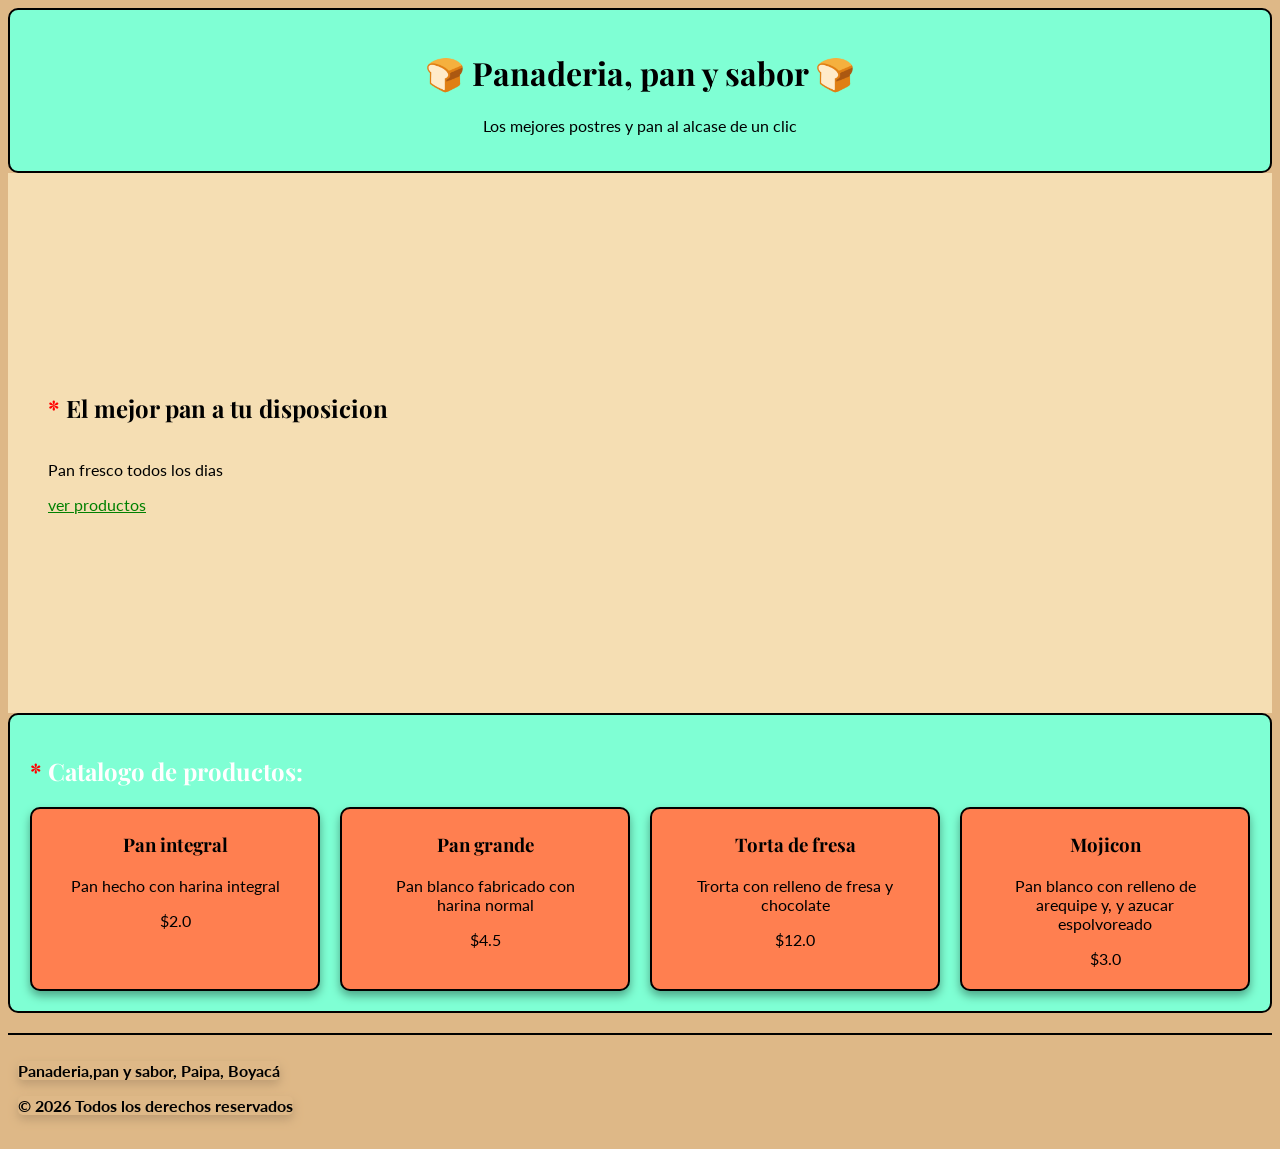
==== index.html @ a084188b "Rename panaderia.html to index.html" ====
<!DOCTYPE html>
<html lang="es">
<head>
    <meta name="viewport" content="width=device-width, initial-scale=1.0">
    <meta charset="UTF-8">
    <title>Panaderia</title>
    <link rel="stylesheet" href="panaderia.css">
    <link rel="preconnect" href="https://fonts.googleapis.com">
    <link href="https://fonts.googleapis.com/css2?family=Playfair+Display:wght@700&family=Lato:wght@400;700&display=swap" rel="stylesheet">
</head>
<body>
    <header>
        <h1> Panaderia, pan y sabor</h1>
        <p>Los mejores postres y  pan al alcase de un clic</p>
    </header>
    
    <section class="hero">
        <h2>El mejor pan a tu disposicion</h2>
        <p>Pan fresco todos los dias </p>
        <a href="#productos">ver productos</a>
    </section>

    <section class="productos" id="productos">
        <h2>Catalogo de productos:</h2>
        <div class="contenedor_producto">
            <div class="tarjeta">
                <h3>Pan integral</h3>
                <p>Pan hecho con harina integral</p>
                <p class="precio">$2.0</p>
            </div>
            <div class="tarjeta">
                <h3>Pan grande</h3>
                <p>Pan blanco fabricado con harina normal</p>
                <p class="precio">$4.5</p>
            </div>
            <div class="tarjeta">
                <h3>Torta de fresa</h3>
                <p>Trorta con relleno de fresa y chocolate</p>
                <p class="precio">$12.0</p>
            </div>
            <div class="tarjeta">
                <h3>Mojicon</h3>
                <p>Pan blanco con relleno de arequipe y, y azucar espolvoreado</p>
                <p class="precio">$3.0</p>
            </div>
        </div>
    </section>

    <footer>
        <p> <strong> Panaderia,pan y sabor, Paipa, Boyacá</strong></p>
        <p> <strong>© 2026 Todos los derechos reservados </strong></p>
    </footer>

    
</body>
</html>
---- panaderia.css ----
:root{
    --color-primario: aquamarine;
    --color-tarjeta: coral;
    --color-hover: crimson;
    --color-fondo: burlywood;
    --color-bordes: black;
    --color-hero: wheat;
    --fuente-titulo: 'Playfair Display', serif;
    --fuente-normal: 'Lato', sans-serif;

}
body{
    background-color: var(--color-fondo);
    font-family: var(--fuente-normal);
}

h1,h2,h3{
    font-family: var(--fuente-titulo);
}
 header{
    background-color:var(--color-primario);
    text-align: center;
    padding: 20px;
    border: 2px solid var(--color-bordes);
    border-radius: 10px;
 }
 header h1::before{
    content:"🍞"
 }
 header h1::after{
    content:" 🍞"
 }

.hero{
    height: 60vh;
    display: flex;
    flex-direction: column;
    justify-content: center;     /* centra vertical */
    align-items: flex-start;
    background-color: var(--color-hero);
    padding-left: 40px;
}
a{
    color:green;
}
h2::before{
    content:"* ";
    color: red;
}
.productos{
    padding: 20px;
    border: 2px solid var(--color-bordes);
    border-radius: 10px;
    background-color:var(--color-primario);
}
.productos h2{
    color:white;
}
.contenedor_producto{
    display: flex;
    flex-direction: row;
    gap: 20px;
    justify-content: space-between;
}
.tarjeta{
    background-color:var(--color-tarjeta);
    text-align: center;
    padding: 5px 30px;
    border: 2px solid var(--color-bordes);
    border-radius: 10px;
    width: 30%;
    position: relative;
    transition: all 0.3s ease;
    box-shadow: 0px 5px 10px rgb(78, 167, 136);
}
.tarjeta:hover{
    background-color:var(--color-hover);
    top: -5px;
    box-shadow: 0px 10px 20px rgb(78, 167, 136);
}

footer{
    margin-top: 20px;
    border-top: 2px solid var(--color-bordes);
    padding: 10px; 
    
}
footer p{
    color: black;
    display: block;
    width:fit-content;
    box-shadow: 0px 5px 10px rgb(192, 159, 117);
    border-radius:5px;
}
footer p:hover{
    color:red;
}

@media (max-width: 600px){
    .contenedor_producto{
        flex-direction: column;
        align-items: center;
    }
    .tarjeta{
        width: 80%;
    }
    .hero{
        height: 60vh;
    }
}
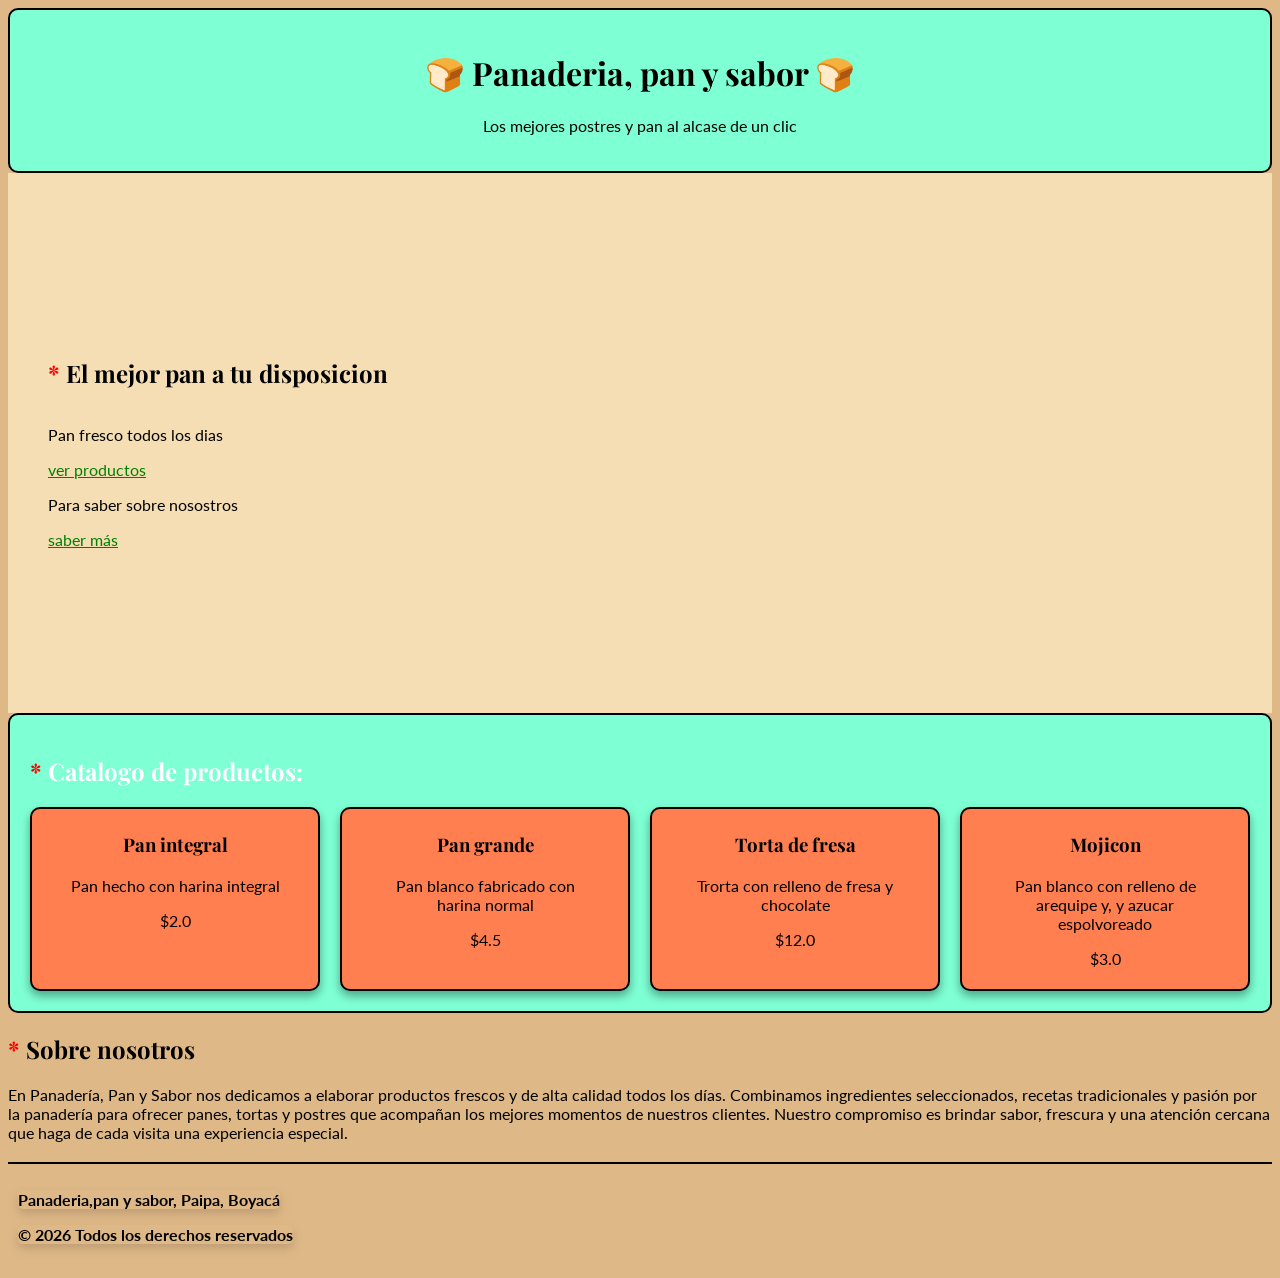
==== commit 81174bf0: "Update index.html" ====
--- a/index.html
+++ b/index.html
@@ -18,6 +18,8 @@
         <h2>El mejor pan a tu disposicion</h2>
         <p>Pan fresco todos los dias </p>
         <a href="#productos">ver productos</a>
+        <p>Para saber sobre nosostros</p>
+        <a href="#nosotros">saber más</a>
     </section>
 
     <section class="productos" id="productos">
@@ -46,6 +48,11 @@
         </div>
     </section>
 
+    <section class="nosotros" id="nosotros">
+        <h2>Sobre nosotros</h2>
+        <p>En Panadería, Pan y Sabor nos dedicamos a elaborar productos frescos y de alta calidad todos los días. Combinamos ingredientes seleccionados, recetas tradicionales y pasión por la panadería para ofrecer panes, tortas y postres que acompañan los mejores momentos de nuestros clientes. Nuestro compromiso es brindar sabor, frescura y una atención cercana que haga de cada visita una experiencia especial.</p>
+    </section>
+
     <footer>
         <p> <strong> Panaderia,pan y sabor, Paipa, Boyacá</strong></p>
         <p> <strong>© 2026 Todos los derechos reservados </strong></p>
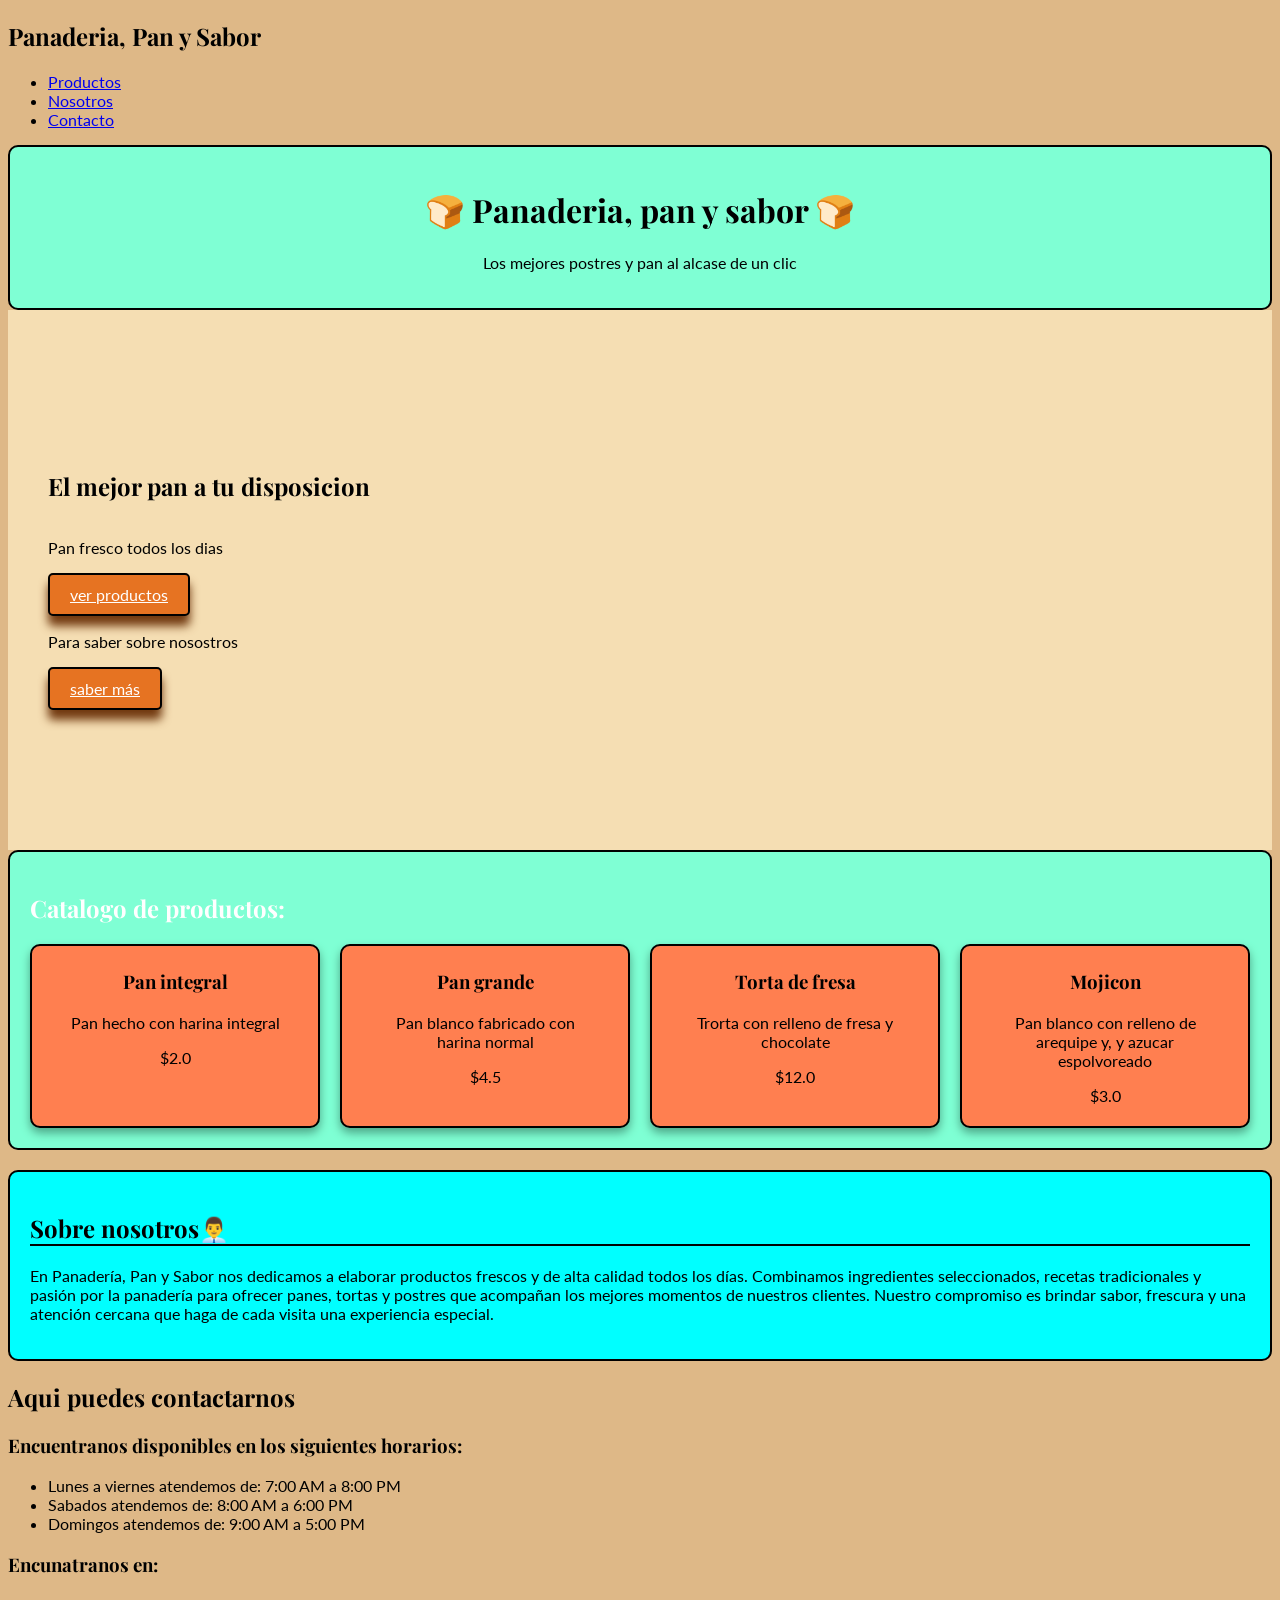
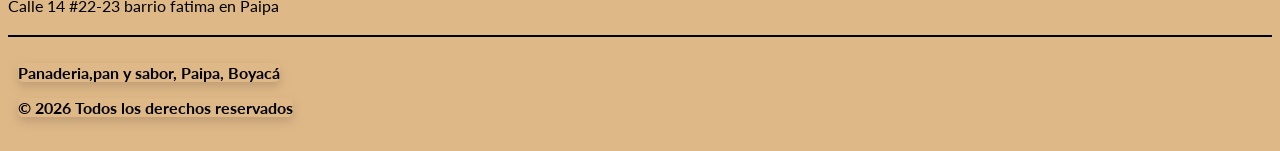
==== commit 1516447f: "Add navigation and contact sections to index.html Added a navigation section and a contact section w" ====
--- a/index.html
+++ b/index.html
@@ -9,6 +9,14 @@
     <link href="https://fonts.googleapis.com/css2?family=Playfair+Display:wght@700&family=Lato:wght@400;700&display=swap" rel="stylesheet">
 </head>
 <body>
+    <nav>
+        <h2>Panaderia, Pan y Sabor</h2>
+        <ul>
+            <li><a href="#productos">Productos</a></li>
+            <li><a href="#nosotros">Nosotros</a></li>
+            <li><a href="#contacto">Contacto</a></li>
+        </ul>
+    </nav>
     <header>
         <h1> Panaderia, pan y sabor</h1>
         <p>Los mejores postres y  pan al alcase de un clic</p>
@@ -25,7 +33,7 @@
     <section class="productos" id="productos">
         <h2>Catalogo de productos:</h2>
         <div class="contenedor_producto">
-            <div class="tarjeta">
+            <div class="tarjeta tarjeta-destacada">
                 <h3>Pan integral</h3>
                 <p>Pan hecho con harina integral</p>
                 <p class="precio">$2.0</p>
@@ -53,6 +61,26 @@
         <p>En Panadería, Pan y Sabor nos dedicamos a elaborar productos frescos y de alta calidad todos los días. Combinamos ingredientes seleccionados, recetas tradicionales y pasión por la panadería para ofrecer panes, tortas y postres que acompañan los mejores momentos de nuestros clientes. Nuestro compromiso es brindar sabor, frescura y una atención cercana que haga de cada visita una experiencia especial.</p>
     </section>
 
+    
+
+    <section id="contacto">
+        <h2> Aqui puedes contactarnos</h2>
+        <div class="contenedor_contacto">
+            <div class="contacto horarios">
+                <h3> Encuentranos disponibles en los siguientes horarios:</h3>
+                <ul>
+                    <li>Lunes a viernes atendemos de: 7:00 AM a 8:00 PM</li>
+                    <li>Sabados atendemos de: 8:00 AM a 6:00 PM</li>
+                    <li>Domingos atendemos de: 9:00 AM a 5:00 PM</li>
+                </ul>
+            </div>
+            <div class="contacto ubicacion">
+                <h3>Encunatranos en:</h3>
+                <p>Calle 14 #22-23 barrio fatima en Paipa</p>
+            </div>
+        </div>
+    </section>
+
     <footer>
         <p> <strong> Panaderia,pan y sabor, Paipa, Boyacá</strong></p>
         <p> <strong>© 2026 Todos los derechos reservados </strong></p>
--- a/panaderia.css
+++ b/panaderia.css
@@ -5,8 +5,10 @@
     --color-fondo: burlywood;
     --color-bordes: black;
     --color-hero: wheat;
+    --color-boton: rgb(230, 115, 34);
     --fuente-titulo: 'Playfair Display', serif;
     --fuente-normal: 'Lato', sans-serif;
+
 
 }
 body{
@@ -40,12 +42,20 @@
     background-color: var(--color-hero);
     padding-left: 40px;
 }
-a{
-    color:green;
+.hero a{
+    background-color:var(--color-boton);
+    color: white;
+    padding:10px 20px;
+    border:2px solid var(--color-bordes);
+    border-radius: 5px; 
+    position: relative;
+    box-shadow: 0px 10px 10px rgb(114, 58, 17);
+    transition: all 0.5s ease;
 }
-h2::before{
-    content:"* ";
-    color: red;
+.hero a:hover{
+    background-color:rgb(161, 81, 23);
+    top: 5px;
+    box-shadow: 2px 5px 25px rgb(114, 58, 17);
 }
 .productos{
     padding: 20px;
@@ -78,6 +88,21 @@
     top: -5px;
     box-shadow: 0px 10px 20px rgb(78, 167, 136);
 }
+.nosotros{
+    background-color:aqua;
+    color: black;
+    padding: 20px;
+    border: 2px solid var(--color-bordes);
+    border-radius: 10px;
+    margin-top: 20px;
+}
+.nosotros h2{
+    border-bottom: 2px solid var(--color-bordes);
+ }
+ .nosotros h2::after{
+    content:"👨‍💼 ";
+ }
+
 
 footer{
     margin-top: 20px;
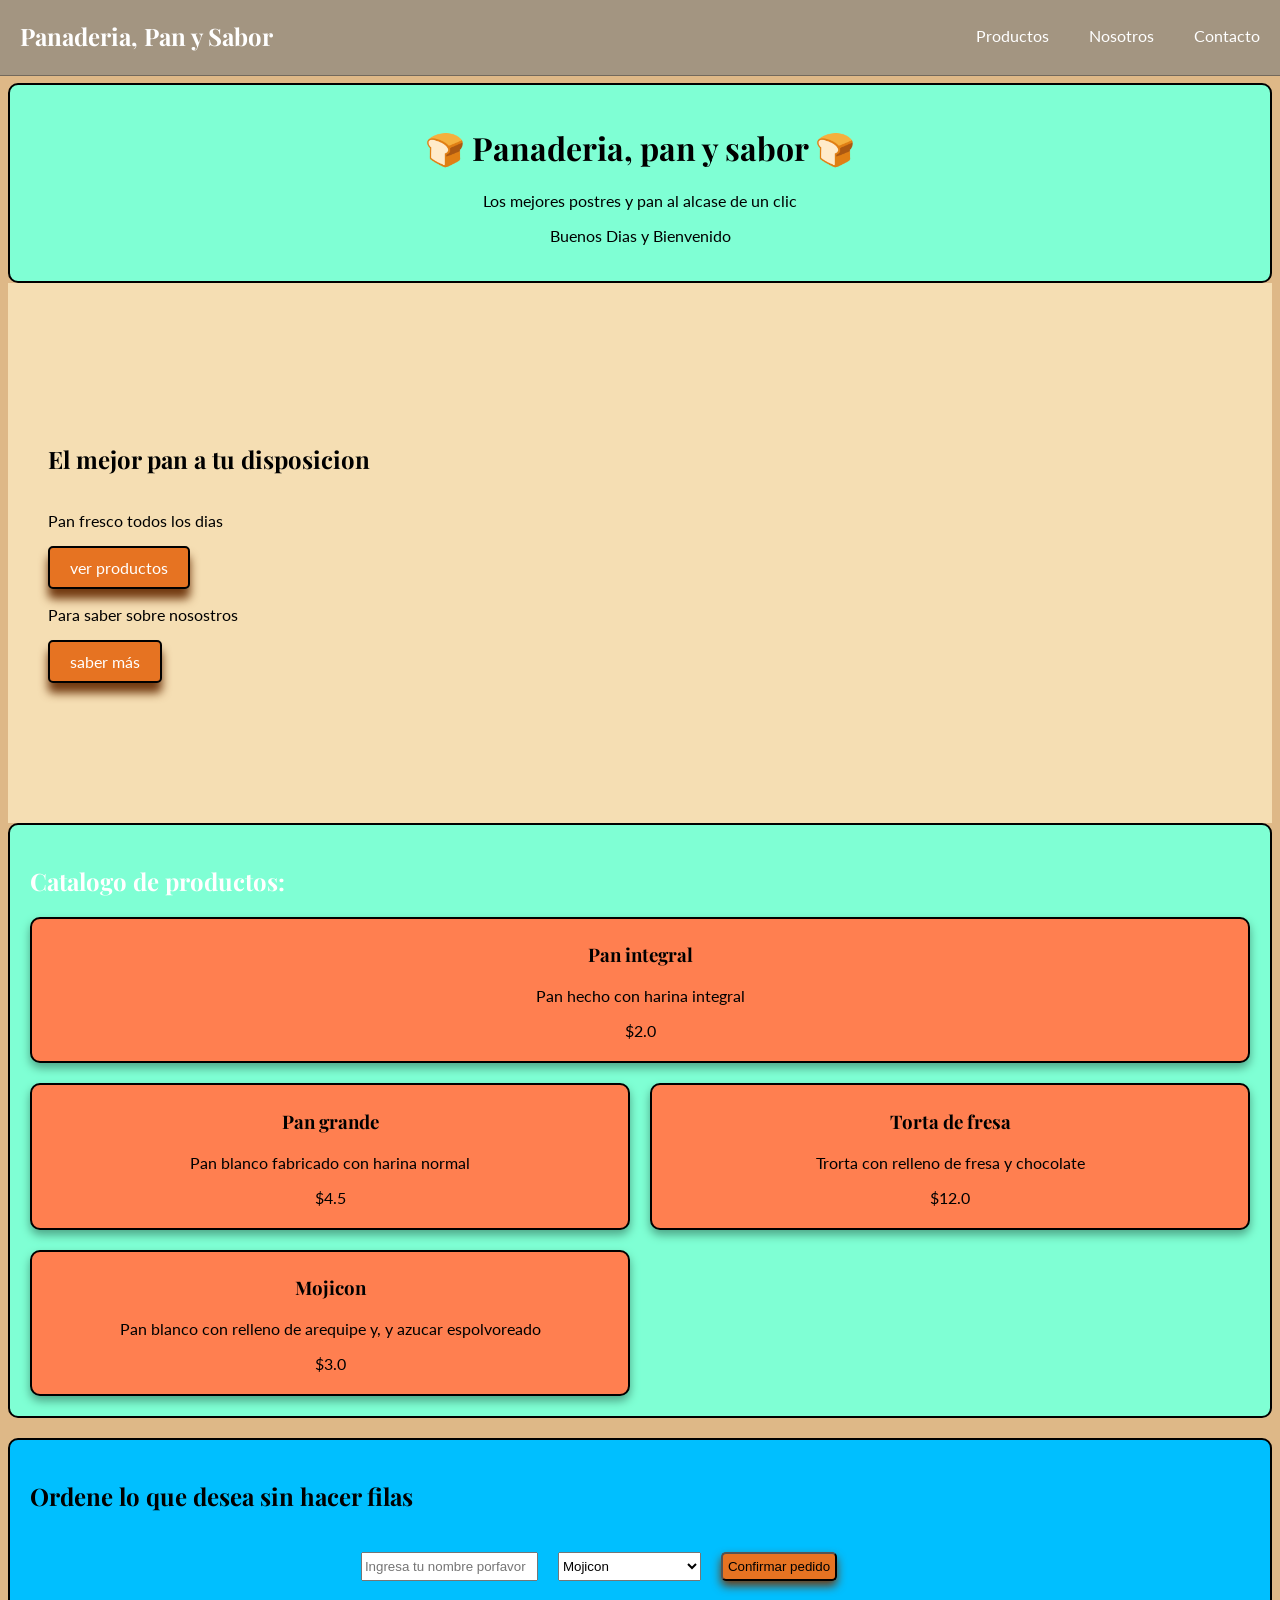
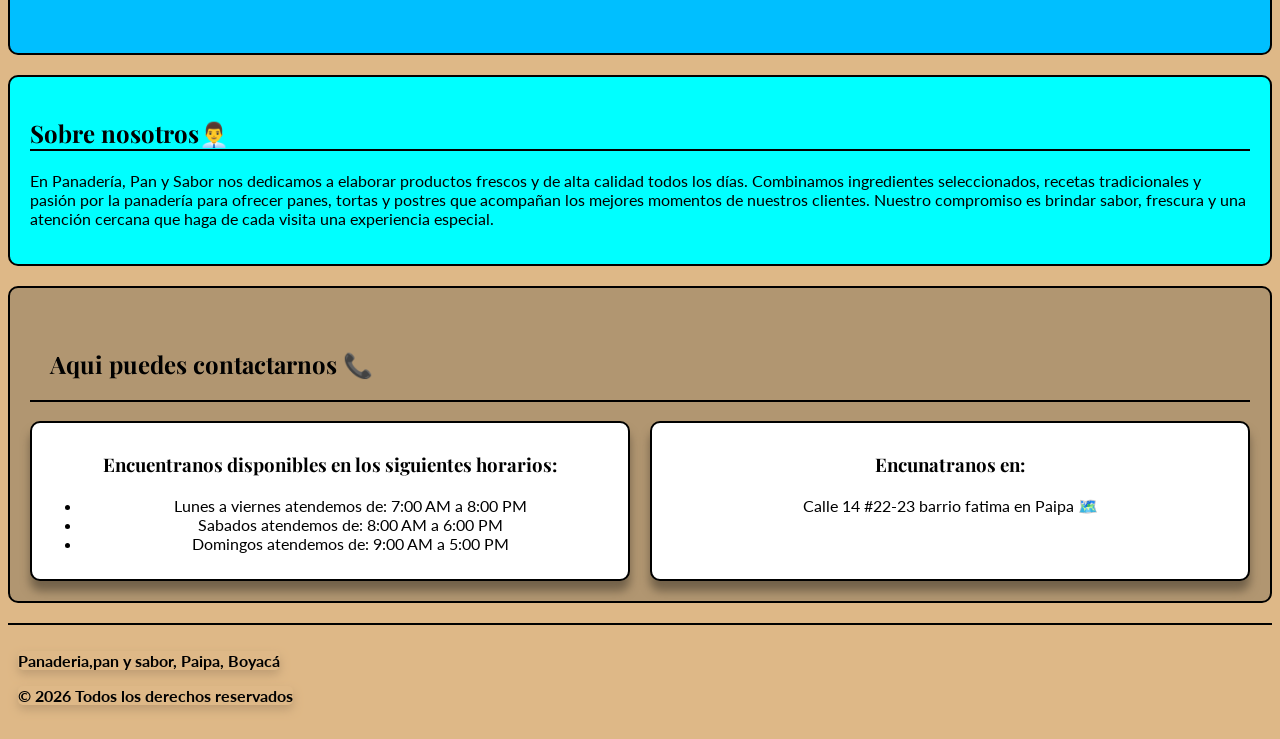
==== commit 83dce8a8: "Update index.html" ====
--- a/index.html
+++ b/index.html
@@ -11,7 +11,10 @@
 <body>
     <nav>
         <h2>Panaderia, Pan y Sabor</h2>
-        <ul>
+        <button id="btn-menu" class="hamburguesa">
+            ☰
+        </button>
+        <ul id="menu" class="menu">
             <li><a href="#productos">Productos</a></li>
             <li><a href="#nosotros">Nosotros</a></li>
             <li><a href="#contacto">Contacto</a></li>
@@ -20,6 +23,8 @@
     <header>
         <h1> Panaderia, pan y sabor</h1>
         <p>Los mejores postres y  pan al alcase de un clic</p>
+        <p id="saludo"></p>
+
     </header>
     
     <section class="hero">
@@ -56,6 +61,25 @@
         </div>
     </section>
 
+    <section class="pedido_rapido" id="pedido">
+        <h2>Ordene lo que desea sin hacer filas</h2>
+        <div class="entrada">
+            <input type="text" id="nombre" placeholder="Ingresa tu nombre porfavor">
+            <select id="menu-pedido" class="menu-pedido">
+                <option>Mojicon</option>
+                <option>Mogolla</option>
+                <option>Pan franaces</option>
+                <option>Mogolla chicharrona</option>
+                <option>Pan blandito</option>
+                <option>Pan con queso</option>
+            </select>
+            <button id="btn-pedido" class="btn-pedido">
+                Confirmar pedido
+            </button>
+        </div>
+        <p id="respuesta" class="repsuesta"></p>
+    </section>
+
     <section class="nosotros" id="nosotros">
         <h2>Sobre nosotros</h2>
         <p>En Panadería, Pan y Sabor nos dedicamos a elaborar productos frescos y de alta calidad todos los días. Combinamos ingredientes seleccionados, recetas tradicionales y pasión por la panadería para ofrecer panes, tortas y postres que acompañan los mejores momentos de nuestros clientes. Nuestro compromiso es brindar sabor, frescura y una atención cercana que haga de cada visita una experiencia especial.</p>
@@ -86,6 +110,6 @@
         <p> <strong>© 2026 Todos los derechos reservados </strong></p>
     </footer>
 
-    
+    <script src="script.js"></script>
 </body>
 </html>
--- a/panaderia.css
+++ b/panaderia.css
@@ -6,32 +6,77 @@
     --color-bordes: black;
     --color-hero: wheat;
     --color-boton: rgb(230, 115, 34);
-    --fuente-titulo: 'Playfair Display', serif;
+    --fuente-titulo: 'Playfair Display', serif; 
     --fuente-normal: 'Lato', sans-serif;
+    --color-contanco: rgb(177, 150, 113);
+    --color-nav:rgb(163, 149, 129);
+    --color-pedido: rgb(0, 191, 255);
 
 
 }
 body{
-    background-color: var(--color-fondo);
+    background-color:var(--color-fondo);
     font-family: var(--fuente-normal);
+    padding-top: 75px;
+    
 }
 
 h1,h2,h3{
     font-family: var(--fuente-titulo);
 }
- header{
+nav{
+    background-color: var(--color-nav);
+    border-bottom: 1px solid  rgb(115, 105, 92);
+    display: flex;
+    justify-content: space-between;
+    position: fixed;
+    width: 100%;
+    top:0;
+    left:0;
+    z-index: 1000;
+    height: 75px;
+}
+nav ul{
+    list-style: none;
+    display: flex;
+    gap: 20px;
+    padding: 10px;
+    
+}
+nav ul li a{
+    color: white;
+    text-decoration: none;
+    padding: 10px;
+    border-radius:10px;
+}
+nav ul li a:hover{
+    background-color:rgb(128, 116, 100) ;
+    color:rgb(178, 177, 177);
+}
+nav h2{
+    color: white;
+    padding-left: 20px;
+}
+#btn-menu{
+    display: none;
+    background-color: var(--color-nav);
+    margin: 0px 20px;
+    box-shadow: 10px 0px 10px  rgb(126, 115, 100);
+}
+
+header{
     background-color:var(--color-primario);
     text-align: center;
     padding: 20px;
     border: 2px solid var(--color-bordes);
     border-radius: 10px;
- }
- header h1::before{
+}
+header h1::before{
     content:"🍞"
- }
- header h1::after{
+}
+header h1::after{
     content:" 🍞"
- }
+}
 
 .hero{
     height: 60vh;
@@ -51,6 +96,7 @@
     position: relative;
     box-shadow: 0px 10px 10px rgb(114, 58, 17);
     transition: all 0.5s ease;
+    text-decoration: none;
 }
 .hero a:hover{
     background-color:rgb(161, 81, 23);
@@ -67,10 +113,10 @@
     color:white;
 }
 .contenedor_producto{
-    display: flex;
-    flex-direction: row;
-    gap: 20px;
-    justify-content: space-between;
+    display: grid;
+    grid-template-columns: repeat(2,1fr);
+    gap: 20px;
+    
 }
 .tarjeta{
     background-color:var(--color-tarjeta);
@@ -78,7 +124,8 @@
     padding: 5px 30px;
     border: 2px solid var(--color-bordes);
     border-radius: 10px;
-    width: 30%;
+    width: 100%;
+    box-sizing: border-box;
     position: relative;
     transition: all 0.3s ease;
     box-shadow: 0px 5px 10px rgb(78, 167, 136);
@@ -88,6 +135,36 @@
     top: -5px;
     box-shadow: 0px 10px 20px rgb(78, 167, 136);
 }
+.tarjeta-destacada{
+    grid-column:1/3;
+}
+
+.pedido_rapido{
+    background-color: var(--color-pedido);
+    display: flex;
+    flex-direction: column;
+    padding: 20px;
+    border: 2px solid var(--color-bordes);
+    border-radius: 10px;
+    margin-top: 20px;
+    gap: 20px;
+   
+}
+.entrada{
+    display: flex;
+    padding: 0px 20px;
+    width: 90%;
+    gap: 20px;
+    justify-content: center;
+}
+
+.btn-pedido{
+    padding: 5px;
+    background-color: var(--color-boton);
+    border-radius: 5px;
+    box-shadow: 0px 5px 10px rgb(112, 56, 16);
+}
+
 .nosotros{
     background-color:aqua;
     color: black;
@@ -101,8 +178,40 @@
  }
  .nosotros h2::after{
     content:"👨‍💼 ";
- }
-
+}
+
+#contacto{
+    background-color: var(--color-contanco);
+    border: 2px solid var(--color-bordes);
+    margin-top: 20px;
+    border-radius: 10px;
+    padding: 20px;
+}
+#contacto h2{
+    padding: 20px;
+    border-bottom: 2px solid var(--color-bordes);
+}
+#contacto h2::after{
+    content:" 📞";
+}
+
+.contenedor_contacto{
+    display:grid;
+    grid-template-columns: repeat(2, 1fr);
+    gap: 20px;
+}
+.contacto{
+    background-color: white;
+    text-align:center;
+    padding: 10px;
+    border: 2px solid var(--color-bordes);
+    border-radius: 10px;
+    box-shadow: 0px 10px 10px rgb(115, 98, 74);
+}
+
+.ubicacion p::after{
+    content:" 🗺️";
+}
 
 footer{
     margin-top: 20px;
@@ -121,15 +230,70 @@
     color:red;
 }
 
+
 @media (max-width: 600px){
+
+    nav{
+        flex-direction: column;
+        height: 120px;
+        justify-content: unset;
+        gap: 10px;
+        
+    }
+    nav h2{
+        margin-bottom: 0px;
+    }
+    .menu{
+        display:none;
+        margin-top: 0px;
+    }
+    #btn-menu{
+        display: flex;
+        margin-top: 0px;
+        width: 30px;
+    }
+    nav ul li{
+        display: flex;
+        
+    }
+    nav ul li a{
+        color: white;
+        background-color:rgb(161, 146, 126) ;
+        text-decoration: none;
+        padding: 10px; 
+        border-radius: 0px; 
+        width: 120px;
+    }
+
+    .menu-abierto{
+        display: flex;
+        flex-direction: column;
+        gap: 0%; 
+    }
+    body{
+        padding-top: 120px;
+    }
+    header{
+        text-align: center;
+    }
     .contenedor_producto{
-        flex-direction: column;
+        grid-template-columns: 1fr;
         align-items: center;
     }
+    .tarjeta-destacada{
+        grid-column:1/2;
+    }
+    
     .tarjeta{
         width: 80%;
     }
+    .entrada{
+        flex-direction: column;
+    }
     .hero{
         height: 60vh;
     }
-}+    .contenedor_contacto{
+        grid-template-columns:1fr;
+    }
+}
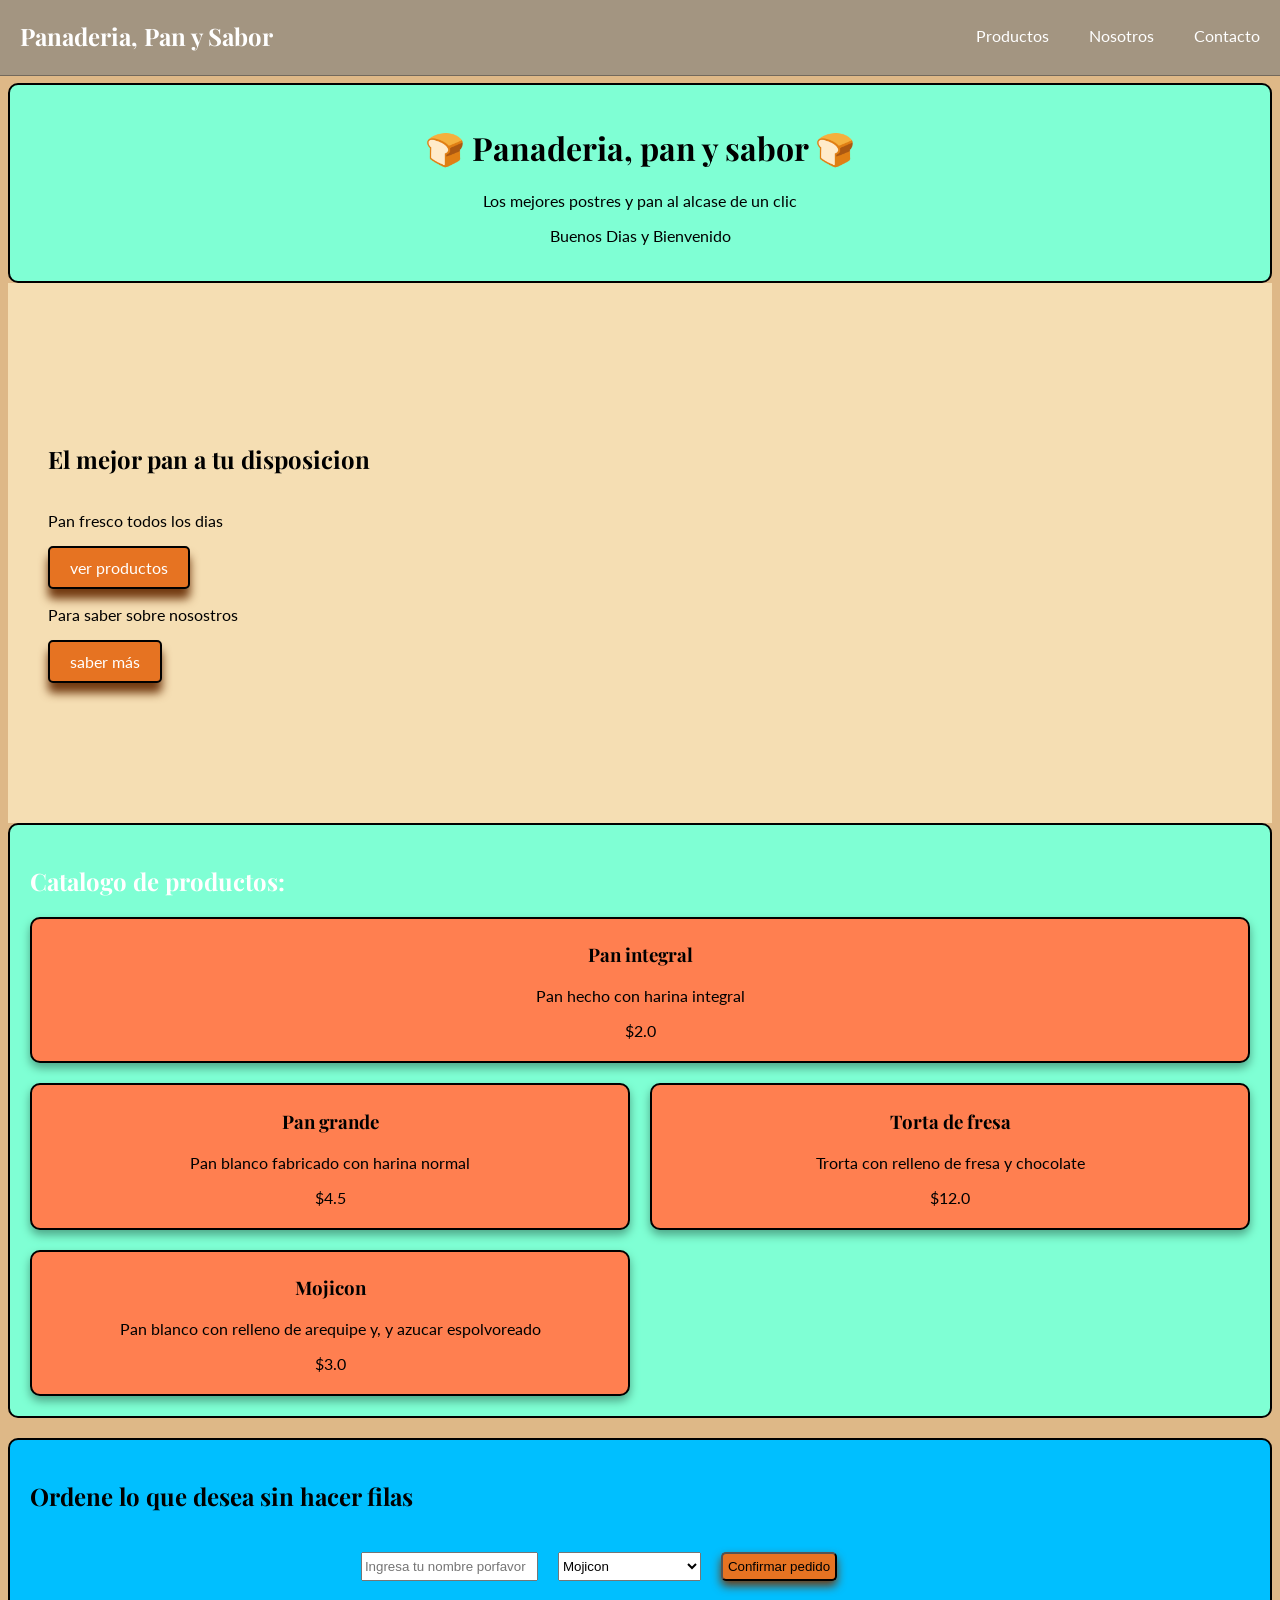
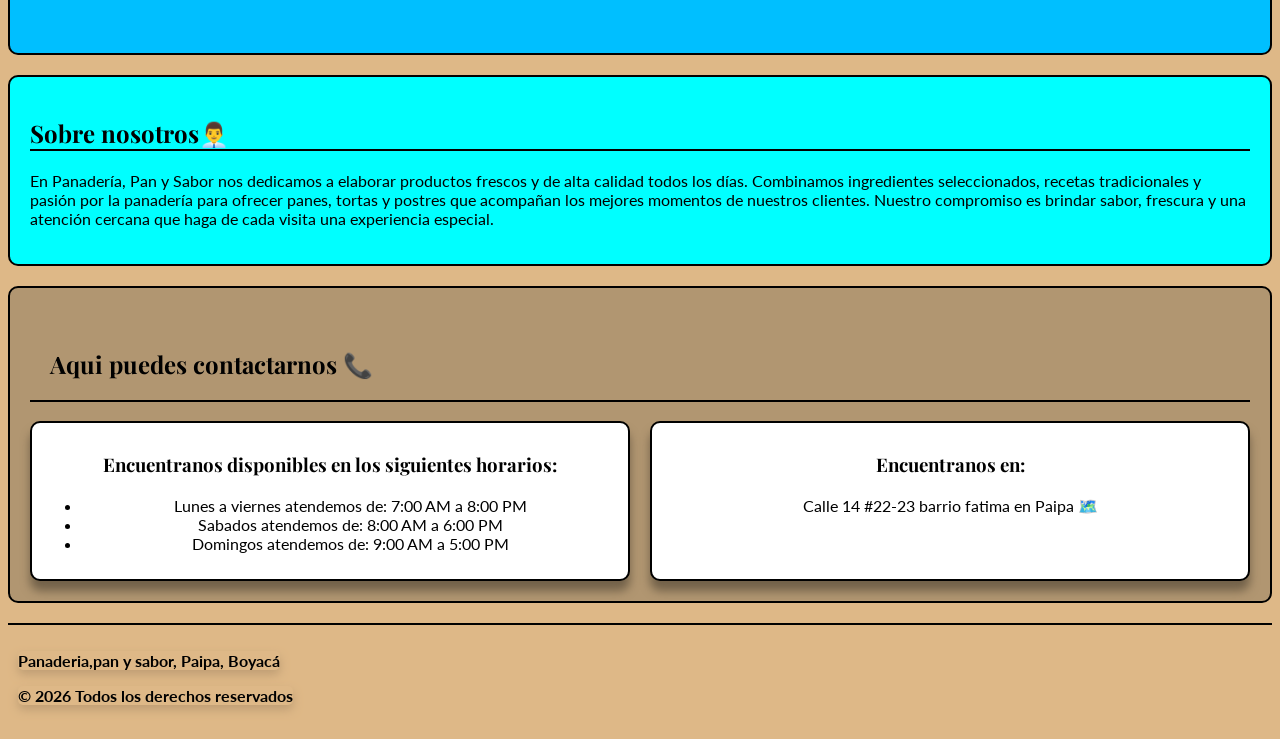
==== commit 28861699: "Update index.html" ====
--- a/index.html
+++ b/index.html
@@ -99,7 +99,7 @@
                 </ul>
             </div>
             <div class="contacto ubicacion">
-                <h3>Encunatranos en:</h3>
+                <h3>Encuentranos en:</h3>
                 <p>Calle 14 #22-23 barrio fatima en Paipa</p>
             </div>
         </div>
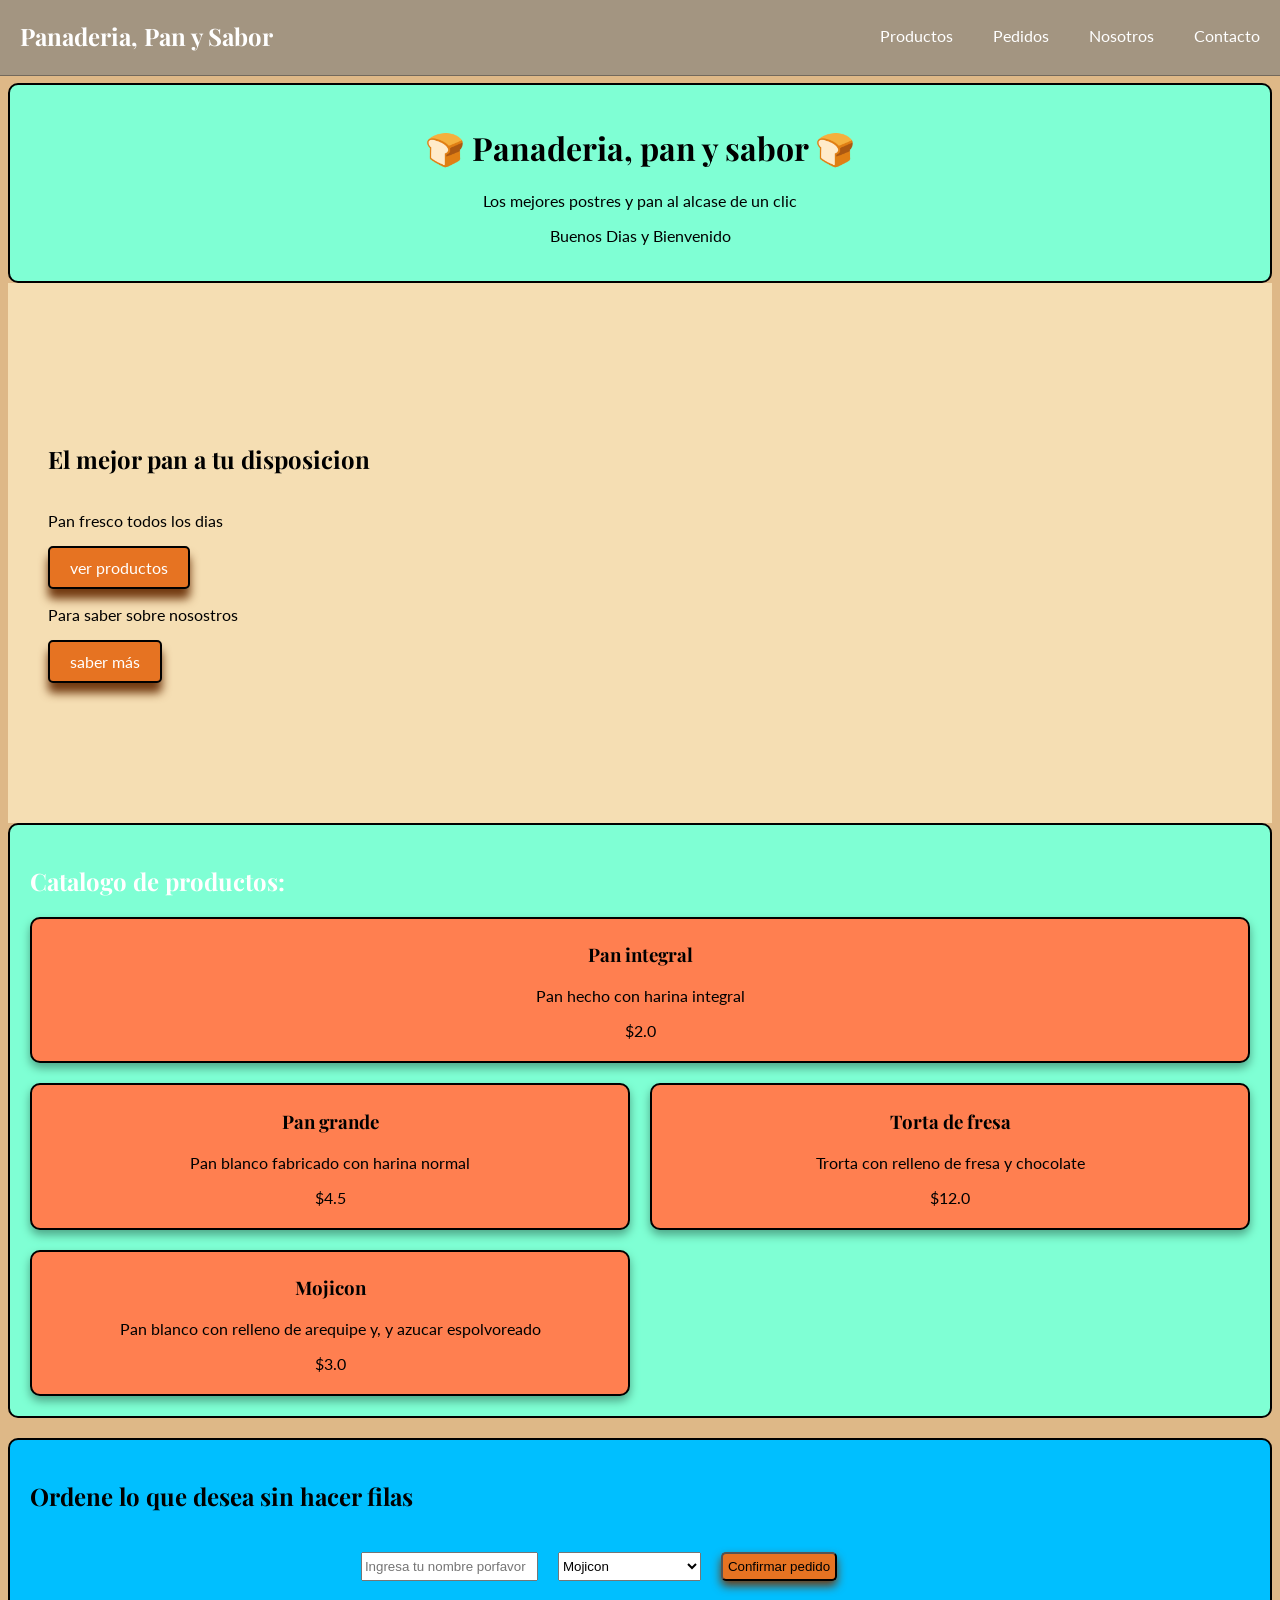
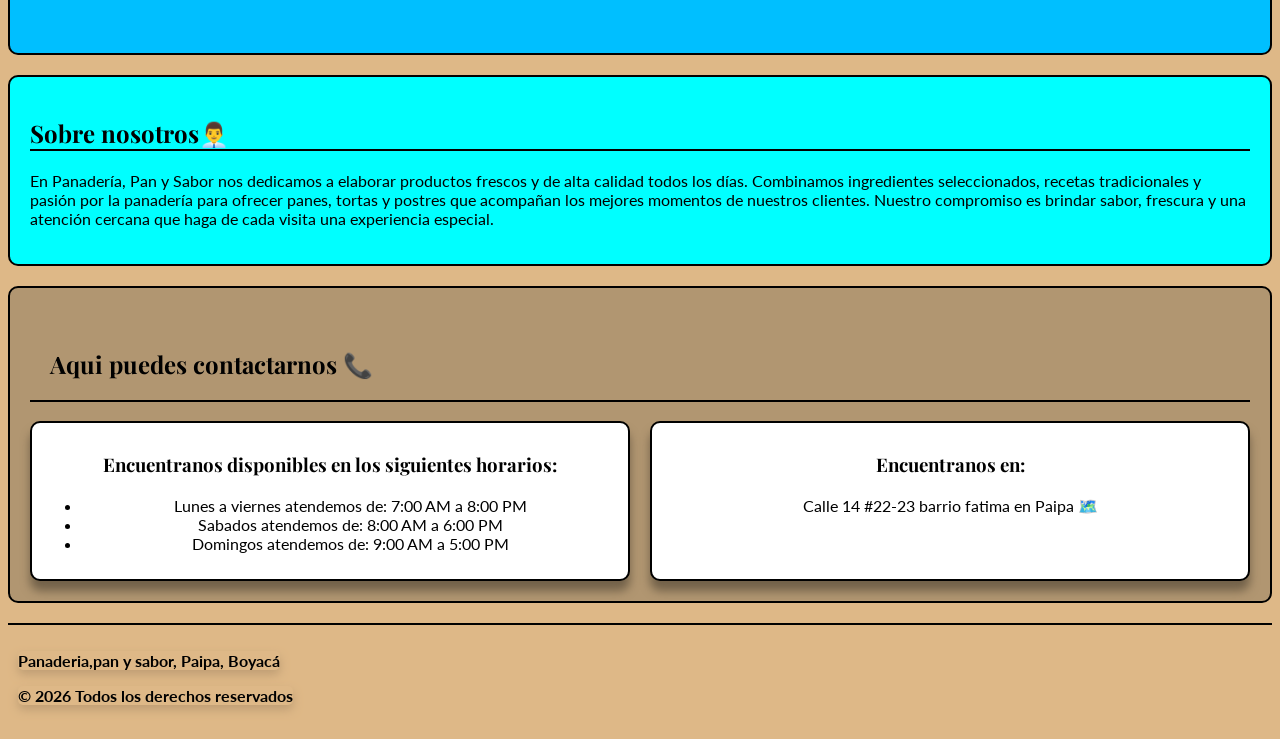
==== commit 369fe2c9: "Update navigation links and fix HTML structure" ====
--- a/index.html
+++ b/index.html
@@ -16,6 +16,7 @@
         </button>
         <ul id="menu" class="menu">
             <li><a href="#productos">Productos</a></li>
+            <li><a href="#pedido">Pedidos</a></li>
             <li><a href="#nosotros">Nosotros</a></li>
             <li><a href="#contacto">Contacto</a></li>
         </ul>
